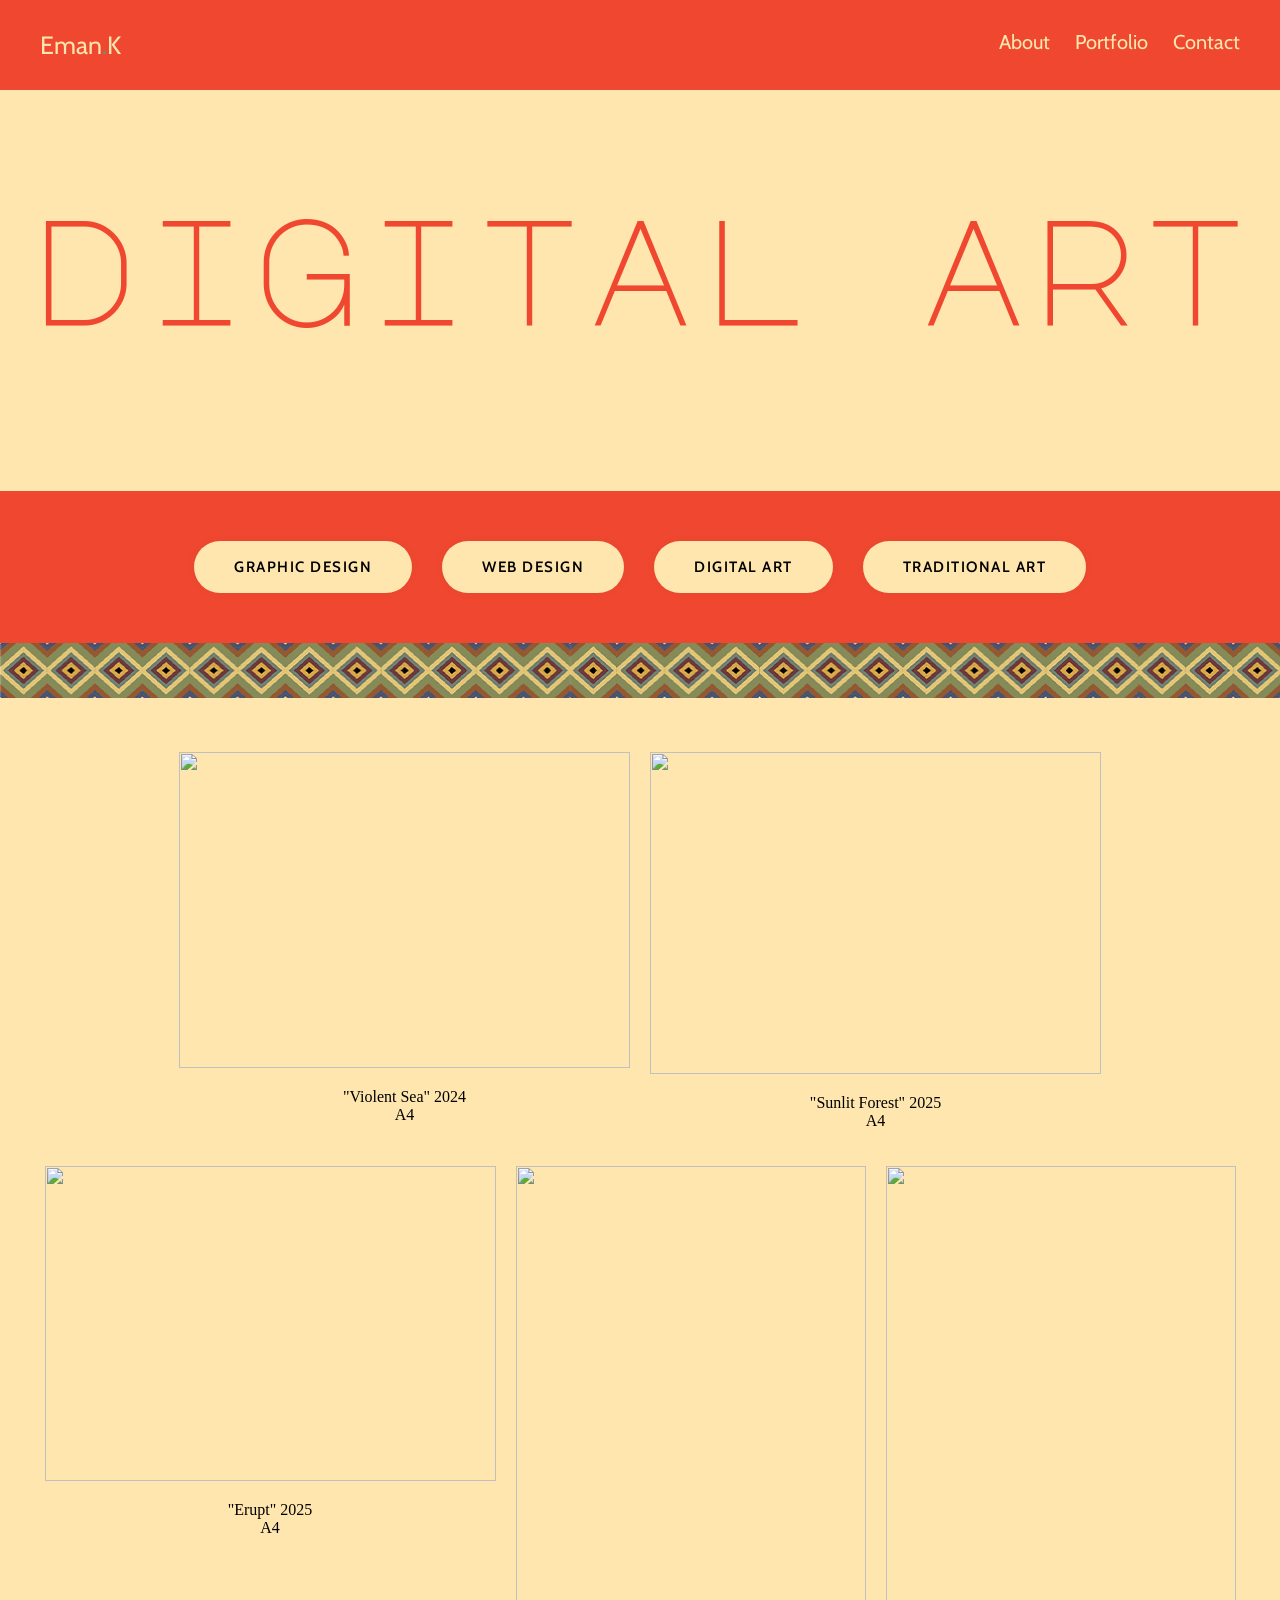
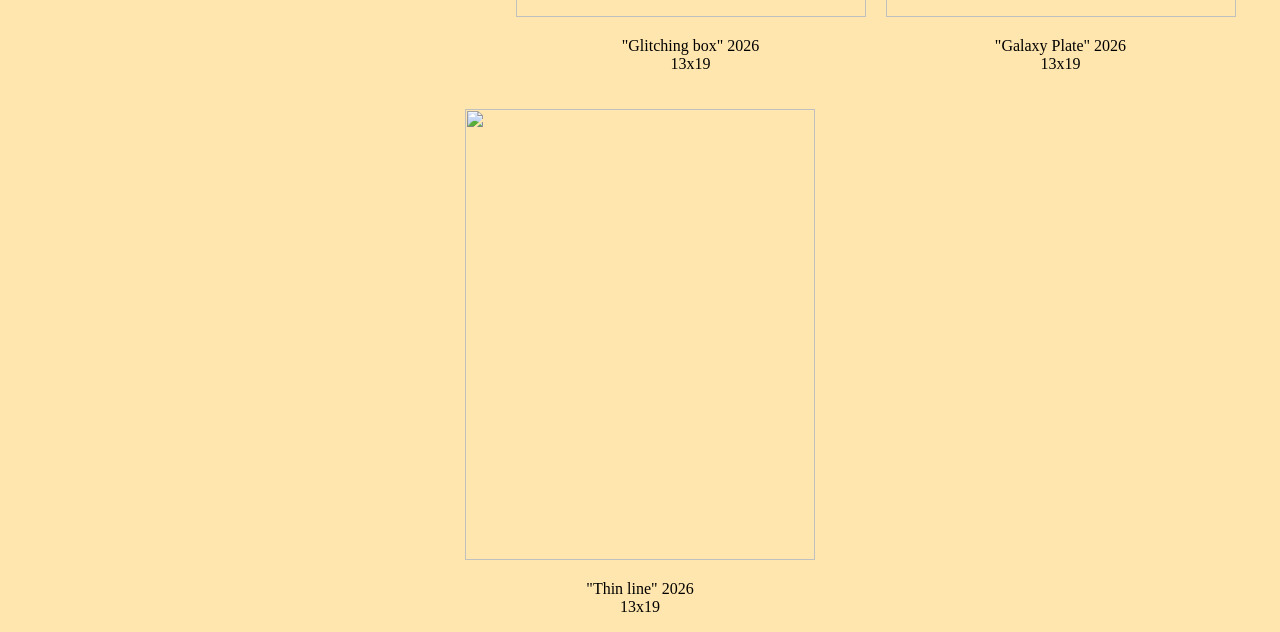
==== Digital art.html @ ba688a9a "portfolio site all files" ====
<!doctype html>
<html>
<head>
<meta charset="UTF-8">
<title>Graphic Design</title>
	
	
	<style>
	
		
body {
 background-color:#FFE6AE;
    height: 1800px;   
	margin: 0px;
}		
		
	

nav{
	display:flex;
	justify-content:space-between;
	font-size: 20px;
			
		
		
		}
			nav a{
			padding: 10px;
						  font-family: "Cabin", sans-serif;
  font-optical-sizing: auto;
  font-weight: 400;
  font-style: normal;
  font-variation-settings:
    "wdth" 100;
		}
		
		
		
				header {
  position: sticky;
  top: 0;
 
  background: #f04830;
		
			overflow: auto;
			padding: 30px;
					
					
}
main{
	display:flex;
	justify-content:center;
	gap:30px;
	margin-top:150px;
	background-color: #f04830;
	padding: 50px;
}

button {
  padding: 17px 40px;
  border-radius: 50px;
  cursor: pointer;
  border: 0;
  background-color:#FFE6AE;
  box-shadow: rgb(0 0 0 / 5%) 0 0 8px;
  letter-spacing: 1.5px;
  text-transform: uppercase;
  font-size: 15px;
  transition: all 0.5s ease;
	  font-family: "Cabin", sans-serif;
  font-optical-sizing: auto;
  font-weight: 600;
  font-style: normal;
  font-variation-settings:
    "wdth" 100;
}
button:hover {
  letter-spacing: 3px;
  background-color: #67926E;
  color: hsl(0, 0%, 100%);
  
}

button:active {
  letter-spacing: 3px;
  background-color:#67926E;
  color: hsl(0, 0%, 100%);
 
  transform: translateY(10px);
  transition: 100ms;
}


		h2{
			font-size: 30px; 
			
			
			
		}	

.about{
    margin-top: 300px;  
    width: 900px;
    margin-left: auto;
    margin-right: auto;
    font-size: 20px;

    display: flex;
    align-items: flex-start;
    gap: 30px;
	
}

.about-img{
  
    width: 300px;
    height: auto;
    margin-top: 50px;
}


.state{
    margin-top: 150px;
    width: 950px;
    margin-left: auto;
    margin-right: auto;
    font-size: 20px;
	text-align: justify;
	
    clear: both;
	
}
		.about-text{
			
			justify-content: center;
			text-align: justify;
		}
		
		#title{ margin-top: 50px;
			margin-left: auto;
			margin-right: auto;
			
			
		
		}
		
		h1{
			font-size: 150px;
			color: #f04830;
			margin-left: auto;
			margin-right: auto;
			text-align: center;
				 font-family: "Major Mono Display", monospace;
  font-weight: 400;
  font-style: normal;
		}
		
	

	a:link {
	color: #FFE6AE;
	text-decoration: none;
}
a:visited {
	text-decoration: none;
	color: #FFE6AE;
}
a:hover {
	text-decoration: none;
	color: #67926E;
}
a:active {
	text-decoration: none;
	color: #FFE6AE;
}
				.logo{font-family:'Playfair Display',serif;
			font-size: 25px;
			color: #FFE6AE;
		}
.logo span{color:#67926E}
		
		.images {
	display: flex;
	justify-content: center;
	gap: 20px;
	flex-wrap: wrap;
	margin-top: 50px;
}

.pic {
	text-align: center;
}

.pic img {
	cursor: pointer;
	transition: 0.3s;
}

.pic img:hover {
	transform: scale(1.03);
}

/* ================= LIGHTBOX ================= */

.lightbox-target {
	position: fixed;
	top: 0;
	left: 0;
	width: 100%;
	height: 100%;
	background: rgba(0,0,0,0.88);
	display: none;
	justify-content: center;
	align-items: center;
	z-index: 999;
}

.lightbox-target:target {
	display: flex;
}

.lightbox-target img {
	max-width: 90%;
	max-height: 90vh;
	box-shadow: 0 0 20px rgba(0,0,0,0.5);
}

/* CLOSE BUTTON */

.lightbox-close {
	position: absolute;
	top: 20px;
	right: 30px;
	font-size: 40px;
	color: white;
	text-decoration: none;
}

/* NEXT BUTTON */

.next {
	position: absolute;
	right: 30px;
	top: 50%;
	transform: translateY(-50%);
	font-size: 70px;
	color: white;
	text-decoration: none;
	padding: 10px;
	transition: 0.2s;
}

.next:hover {
	color: #67926E;
	transform: translateY(-50%) scale(1.2);
}
	
	
	
	</style>
		 <link rel="preconnect" href="https://fonts.googleapis.com">
<link rel="preconnect" href="https://fonts.gstatic.com" crossorigin>
<link href="https://fonts.googleapis.com/css2?family=Bitcount+Grid+Double:slnt,CRSV,ELSH@-8,1,49.8&family=Cabin:ital,wght@0,400..700;1,400..700&family=Major+Mono+Display&display=swap" rel="stylesheet">
</head>
	
	
			


<body>
<header>
<nav>
    <div class="logo"><a href="Homepage.html">
	  Eman<span>.</span>K
	  
    </a></div>
  <div>
    <a href="#about">About</a>
    <a href="#portfolio">Portfolio</a>
    <a href="#contact">Contact</a>
  </div>
</nav>
</header>
<div id="title">
	
	<h1> digital art</h1>
	</div>
	
	
	<main>

	
		
		
<a href="Graphic Design.html"> 
<button>Graphic Design</button>
		</a>
		<a href="web design.html">
<button> Web Design</button>
	  </a>
		<a href="Digital art.html">
<button> Digital Art</button>
	  </a>
		<a href="Traditional Art.html">
<button> Traditional Art</button>
		</a>
		
		
	
	</main>
<img src="border.jpg" width="1520" height="55" alt=""/>
<footer>
  
  

<div class="images">

    <div class="pic">
        <a href="#img1">
            <img src="images/boat.png" width="451" height="316">
        </a>
      <p>"Violent Sea" 2024<br>
		  A4
		</p>
    </div>

    <div class="pic">
        <a href="#img2">
            <img src="images/Forrest .png" width="451" height="322">
        </a>
      <p>"Sunlit Forest" 2025<br>
		  A4
		</p>
    </div>

    <div class="pic">
        <a href="#img3">
            <img src="images/lava.png" width="451" height="315">
        </a>
      <p>"Erupt" 2025<br>
		  A4
		</p>
    </div>

    <div class="pic">
        <a href="#img4">
            <img src="images/Eman_Radial copy.png" width="350" height="451">
        </a>
        <p>"Glitching box" 2026<br>
			13x19
		</p>
    </div>
	
	
	
	
	
	
	 <div class="pic">
        <a href="#img5">
            <img src="images/Khalid_still life 1 copy.png" width="350" height="451">
        </a>
        <p>"Galaxy Plate" 2026<br>
			13x19
		 </p>
    </div>
	
	
	
  <div class="pic">
        <a href="#img6">
            <img src="images/Eman_Diagonal copy.jpg" width="350" height="451">
        </a>
        <p>"Thin line" 2026<br>
			13x19
	  </p>
    </div>
	
	
	
	
	
	
	

	
	

</div>

<!-- ================= LIGHTBOXES ================= -->

<div id="img1" class="lightbox-target">
    <a href="#" class="lightbox-close">×</a>
    <a href="#img2" class="next">›</a>
    <img src="images/boat.png">
</div>

<div id="img2" class="lightbox-target">
    <a href="#" class="lightbox-close">×</a>
    <a href="#img3" class="next">›</a>
    <img src="images/Forrest .png">
</div>

<div id="img3" class="lightbox-target">
    <a href="#" class="lightbox-close">×</a>
    <a href="#img4" class="next">›</a>
    <img src="images/lava.png">
</div>

<div id="img4" class="lightbox-target">
    <a href="#" class="lightbox-close">×</a>
    <a href="#img5" class="next">›</a>
    <img src="images/Eman_Radial copy.png">
	
</div>

	
	
	
	
	<div id="img5" class="lightbox-target">
    <a href="#" class="lightbox-close">×</a>
    <a href="#img6" class="next">›</a>
    <img src="images/Khalid_still life 1 copy.png">
	
</div>

	<div id="img6" class="lightbox-target">
    <a href="#" class="lightbox-close">×</a>
    <a href="#img7" class="next">›</a>
    <img src="images/Eman_Diagonal copy.jpg">
	
</div>


	


  
</footer>
		
</body>
</html>
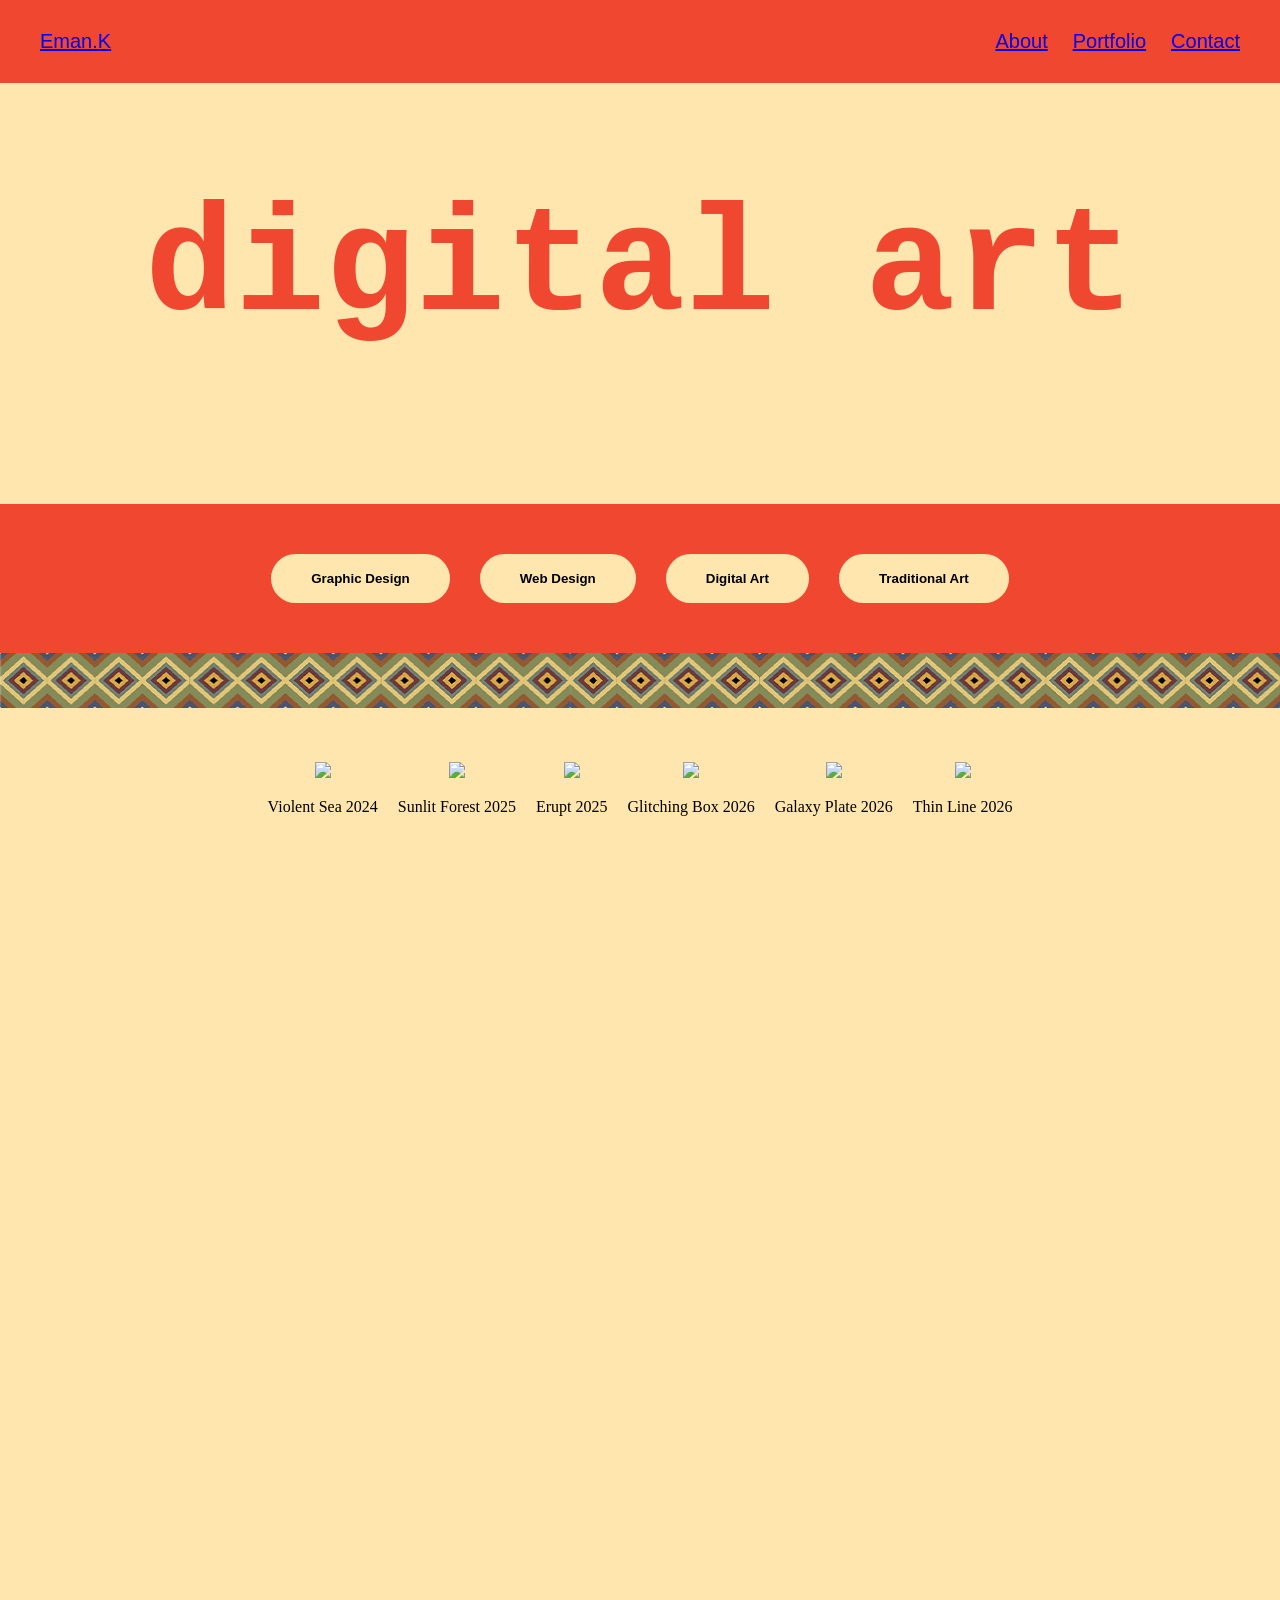
==== commit 96b9e66a: "Update Digital art.html" ====
--- a/Digital art.html
+++ b/Digital art.html
@@ -2,51 +2,35 @@
 <html>
 <head>
 <meta charset="UTF-8">
-<title>Graphic Design</title>
-	
-	
-	<style>
-	
-		
+<title>Digital Art</title>
+
+<style>
+
 body {
  background-color:#FFE6AE;
-    height: 1800px;   
-	margin: 0px;
-}		
-		
-	
+ margin: 0px;
+ height: 1800px;
+}
 
 nav{
 	display:flex;
 	justify-content:space-between;
 	font-size: 20px;
-			
-		
-		
-		}
-			nav a{
-			padding: 10px;
-						  font-family: "Cabin", sans-serif;
-  font-optical-sizing: auto;
-  font-weight: 400;
-  font-style: normal;
-  font-variation-settings:
-    "wdth" 100;
-		}
-		
-		
-		
-				header {
-  position: sticky;
-  top: 0;
- 
-  background: #f04830;
-		
-			overflow: auto;
-			padding: 30px;
-					
-					
-}
+}
+
+nav a{
+	padding: 10px;
+	font-family: "Cabin", sans-serif;
+}
+
+header {
+	position: sticky;
+	top: 0;
+	background: #f04830;
+	overflow: auto;
+	padding: 30px;
+}
+
 main{
 	display:flex;
 	justify-content:center;
@@ -62,383 +46,191 @@
   cursor: pointer;
   border: 0;
   background-color:#FFE6AE;
-  box-shadow: rgb(0 0 0 / 5%) 0 0 8px;
-  letter-spacing: 1.5px;
-  text-transform: uppercase;
-  font-size: 15px;
   transition: all 0.5s ease;
-	  font-family: "Cabin", sans-serif;
-  font-optical-sizing: auto;
+  font-family: "Cabin", sans-serif;
   font-weight: 600;
-  font-style: normal;
-  font-variation-settings:
-    "wdth" 100;
-}
+}
+
 button:hover {
-  letter-spacing: 3px;
-  background-color: #67926E;
-  color: hsl(0, 0%, 100%);
-  
-}
-
-button:active {
-  letter-spacing: 3px;
   background-color:#67926E;
-  color: hsl(0, 0%, 100%);
- 
-  transform: translateY(10px);
-  transition: 100ms;
-}
-
-
-		h2{
-			font-size: 30px; 
-			
-			
-			
-		}	
-
-.about{
-    margin-top: 300px;  
-    width: 900px;
-    margin-left: auto;
-    margin-right: auto;
-    font-size: 20px;
-
-    display: flex;
-    align-items: flex-start;
-    gap: 30px;
-	
-}
-
-.about-img{
-  
-    width: 300px;
-    height: auto;
-    margin-top: 50px;
-}
-
-
-.state{
-    margin-top: 150px;
-    width: 950px;
-    margin-left: auto;
-    margin-right: auto;
-    font-size: 20px;
-	text-align: justify;
-	
-    clear: both;
-	
-}
-		.about-text{
-			
-			justify-content: center;
-			text-align: justify;
-		}
-		
-		#title{ margin-top: 50px;
-			margin-left: auto;
-			margin-right: auto;
-			
-			
-		
-		}
-		
-		h1{
-			font-size: 150px;
-			color: #f04830;
-			margin-left: auto;
-			margin-right: auto;
-			text-align: center;
-				 font-family: "Major Mono Display", monospace;
-  font-weight: 400;
-  font-style: normal;
-		}
-		
-	
-
-	a:link {
-	color: #FFE6AE;
-	text-decoration: none;
-}
-a:visited {
-	text-decoration: none;
-	color: #FFE6AE;
-}
-a:hover {
-	text-decoration: none;
-	color: #67926E;
-}
-a:active {
-	text-decoration: none;
-	color: #FFE6AE;
-}
-				.logo{font-family:'Playfair Display',serif;
-			font-size: 25px;
-			color: #FFE6AE;
-		}
-.logo span{color:#67926E}
-		
-		.images {
-	display: flex;
-	justify-content: center;
-	gap: 20px;
-	flex-wrap: wrap;
-	margin-top: 50px;
+  color:white;
+}
+
+h1{
+	font-size: 150px;
+	color:#f04830;
+	text-align:center;
+	font-family:"Major Mono Display", monospace;
+}
+
+.images {
+	display:flex;
+	justify-content:center;
+	gap:20px;
+	flex-wrap:wrap;
+	margin-top:50px;
 }
 
 .pic {
-	text-align: center;
+	text-align:center;
 }
 
 .pic img {
-	cursor: pointer;
-	transition: 0.3s;
+	cursor:pointer;
+	transition:0.3s;
 }
 
 .pic img:hover {
-	transform: scale(1.03);
-}
-
-/* ================= LIGHTBOX ================= */
+	transform:scale(1.03);
+}
+
+/* LIGHTBOX */
 
 .lightbox-target {
-	position: fixed;
-	top: 0;
-	left: 0;
-	width: 100%;
-	height: 100%;
-	background: rgba(0,0,0,0.88);
-	display: none;
-	justify-content: center;
-	align-items: center;
-	z-index: 999;
+	position:fixed;
+	top:0;
+	left:0;
+	width:100%;
+	height:100%;
+	background:rgba(0,0,0,0.88);
+	display:none;
+	justify-content:center;
+	align-items:center;
+	z-index:999;
 }
 
 .lightbox-target:target {
-	display: flex;
+	display:flex;
 }
 
 .lightbox-target img {
-	max-width: 90%;
-	max-height: 90vh;
-	box-shadow: 0 0 20px rgba(0,0,0,0.5);
-}
-
-/* CLOSE BUTTON */
+	max-width:90%;
+	max-height:90vh;
+}
 
 .lightbox-close {
-	position: absolute;
-	top: 20px;
-	right: 30px;
-	font-size: 40px;
-	color: white;
-	text-decoration: none;
-}
-
-/* NEXT BUTTON */
+	position:absolute;
+	top:20px;
+	right:30px;
+	font-size:40px;
+	color:white;
+	text-decoration:none;
+}
 
 .next {
-	position: absolute;
-	right: 30px;
-	top: 50%;
-	transform: translateY(-50%);
-	font-size: 70px;
-	color: white;
-	text-decoration: none;
-	padding: 10px;
-	transition: 0.2s;
+	position:absolute;
+	right:30px;
+	top:50%;
+	transform:translateY(-50%);
+	font-size:70px;
+	color:white;
+	text-decoration:none;
 }
 
 .next:hover {
-	color: #67926E;
-	transform: translateY(-50%) scale(1.2);
-}
-	
-	
-	
-	</style>
-		 <link rel="preconnect" href="https://fonts.googleapis.com">
-<link rel="preconnect" href="https://fonts.gstatic.com" crossorigin>
-<link href="https://fonts.googleapis.com/css2?family=Bitcount+Grid+Double:slnt,CRSV,ELSH@-8,1,49.8&family=Cabin:ital,wght@0,400..700;1,400..700&family=Major+Mono+Display&display=swap" rel="stylesheet">
+	color:#67926E;
+	transform:translateY(-50%) scale(1.2);
+}
+
+</style>
+
 </head>
-	
-	
-			
-
 
 <body>
+
 <header>
 <nav>
-    <div class="logo"><a href="Homepage.html">
-	  Eman<span>.</span>K
-	  
-    </a></div>
-  <div>
-    <a href="#about">About</a>
-    <a href="#portfolio">Portfolio</a>
-    <a href="#contact">Contact</a>
-  </div>
+<div class="logo"><a href="Homepage.html">Eman<span>.</span>K</a></div>
+<div>
+<a href="#about">About</a>
+<a href="#portfolio">Portfolio</a>
+<a href="#contact">Contact</a>
+</div>
 </nav>
 </header>
-<div id="title">
-	
-	<h1> digital art</h1>
-	</div>
-	
-	
-	<main>
-
-	
-		
-		
-<a href="Graphic Design.html"> 
-<button>Graphic Design</button>
-		</a>
-		<a href="web design.html">
-<button> Web Design</button>
-	  </a>
-		<a href="Digital art.html">
-<button> Digital Art</button>
-	  </a>
-		<a href="Traditional Art.html">
-<button> Traditional Art</button>
-		</a>
-		
-		
-	
-	</main>
-<img src="border.jpg" width="1520" height="55" alt=""/>
-<footer>
-  
-  
+
+<h1>digital art</h1>
+
+<main>
+<a href="Graphic Design.html"><button>Graphic Design</button></a>
+<a href="web design.html"><button>Web Design</button></a>
+<a href="Digital art.html"><button>Digital Art</button></a>
+<a href="Traditional Art.html"><button>Traditional Art</button></a>
+</main>
+
+<img src="border.jpg" width="1520" height="55" alt="">
 
 <div class="images">
 
-    <div class="pic">
-        <a href="#img1">
-            <img src="images/boat.png" width="451" height="316">
-        </a>
-      <p>"Violent Sea" 2024<br>
-		  A4
-		</p>
-    </div>
-
-    <div class="pic">
-        <a href="#img2">
-            <img src="images/Forrest .png" width="451" height="322">
-        </a>
-      <p>"Sunlit Forest" 2025<br>
-		  A4
-		</p>
-    </div>
-
-    <div class="pic">
-        <a href="#img3">
-            <img src="images/lava.png" width="451" height="315">
-        </a>
-      <p>"Erupt" 2025<br>
-		  A4
-		</p>
-    </div>
-
-    <div class="pic">
-        <a href="#img4">
-            <img src="images/Eman_Radial copy.png" width="350" height="451">
-        </a>
-        <p>"Glitching box" 2026<br>
-			13x19
-		</p>
-    </div>
-	
-	
-	
-	
-	
-	
-	 <div class="pic">
-        <a href="#img5">
-            <img src="images/Khalid_still life 1 copy.png" width="350" height="451">
-        </a>
-        <p>"Galaxy Plate" 2026<br>
-			13x19
-		 </p>
-    </div>
-	
-	
-	
-  <div class="pic">
-        <a href="#img6">
-            <img src="images/Eman_Diagonal copy.jpg" width="350" height="451">
-        </a>
-        <p>"Thin line" 2026<br>
-			13x19
-	  </p>
-    </div>
-	
-	
-	
-	
-	
-	
-	
-
-	
-	
-
-</div>
-
-<!-- ================= LIGHTBOXES ================= -->
+<div class="pic">
+<a href="#img1"><img src="boat.png" width="451"></a>
+<p>Violent Sea 2024</p>
+</div>
+
+<div class="pic">
+<a href="#img2"><img src="Forrest .png" width="451"></a>
+<p>Sunlit Forest 2025</p>
+</div>
+
+<div class="pic">
+<a href="#img3"><img src="lava.png" width="451"></a>
+<p>Erupt 2025</p>
+</div>
+
+<div class="pic">
+<a href="#img4"><img src="Eman_Radial copy.png" width="350"></a>
+<p>Glitching Box 2026</p>
+</div>
+
+<div class="pic">
+<a href="#img5"><img src="Khalid_still life 1 copy.png" width="350"></a>
+<p>Galaxy Plate 2026</p>
+</div>
+
+<div class="pic">
+<a href="#img6"><img src="Eman_Diagonal copy.jpg" width="350"></a>
+<p>Thin Line 2026</p>
+</div>
+
+</div>
+
+<!-- LIGHTBOXES -->
 
 <div id="img1" class="lightbox-target">
-    <a href="#" class="lightbox-close">×</a>
-    <a href="#img2" class="next">›</a>
-    <img src="images/boat.png">
+<a href="#" class="lightbox-close">×</a>
+<a href="#img2" class="next">›</a>
+<img src="boat.png">
 </div>
 
 <div id="img2" class="lightbox-target">
-    <a href="#" class="lightbox-close">×</a>
-    <a href="#img3" class="next">›</a>
-    <img src="images/Forrest .png">
+<a href="#" class="lightbox-close">×</a>
+<a href="#img3" class="next">›</a>
+<img src="Forrest .png">
 </div>
 
 <div id="img3" class="lightbox-target">
-    <a href="#" class="lightbox-close">×</a>
-    <a href="#img4" class="next">›</a>
-    <img src="images/lava.png">
+<a href="#" class="lightbox-close">×</a>
+<a href="#img4" class="next">›</a>
+<img src="lava.png">
 </div>
 
 <div id="img4" class="lightbox-target">
-    <a href="#" class="lightbox-close">×</a>
-    <a href="#img5" class="next">›</a>
-    <img src="images/Eman_Radial copy.png">
-	
-</div>
-
-	
-	
-	
-	
-	<div id="img5" class="lightbox-target">
-    <a href="#" class="lightbox-close">×</a>
-    <a href="#img6" class="next">›</a>
-    <img src="images/Khalid_still life 1 copy.png">
-	
-</div>
-
-	<div id="img6" class="lightbox-target">
-    <a href="#" class="lightbox-close">×</a>
-    <a href="#img7" class="next">›</a>
-    <img src="images/Eman_Diagonal copy.jpg">
-	
-</div>
-
-
-	
-
-
-  
-</footer>
-		
+<a href="#" class="lightbox-close">×</a>
+<a href="#img5" class="next">›</a>
+<img src="Eman_Radial copy.png">
+</div>
+
+<div id="img5" class="lightbox-target">
+<a href="#" class="lightbox-close">×</a>
+<a href="#img6" class="next">›</a>
+<img src="Khalid_still life 1 copy.png">
+</div>
+
+<div id="img6" class="lightbox-target">
+<a href="#" class="lightbox-close">×</a>
+<a href="#img1" class="next">›</a>
+<img src="Eman_Diagonal copy.jpg">
+</div>
+
 </body>
 </html>
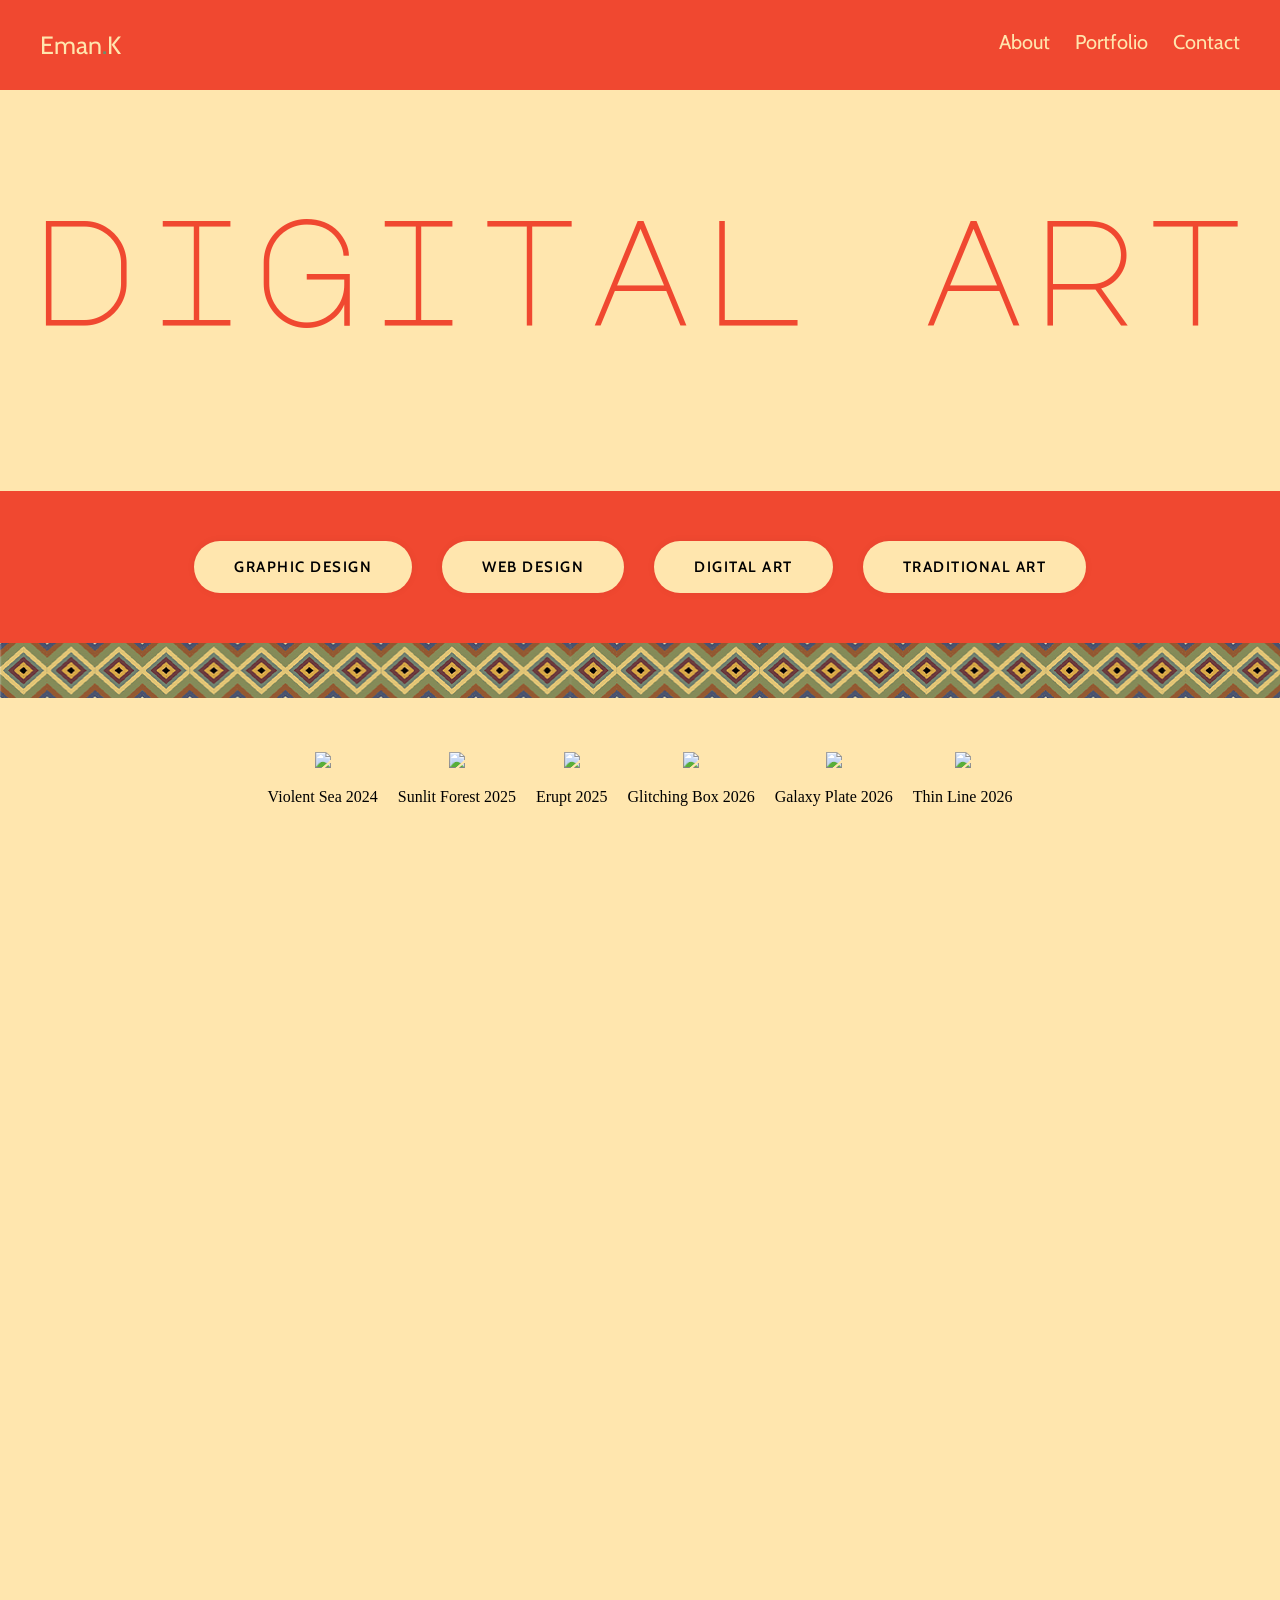
==== commit 45b96c27: "Update Digital art.html" ====
--- a/Digital art.html
+++ b/Digital art.html
@@ -4,135 +4,13 @@
 <meta charset="UTF-8">
 <title>Digital Art</title>
 
-<style>
+<link rel="stylesheet" href="styles.css">
 
-body {
- background-color:#FFE6AE;
- margin: 0px;
- height: 1800px;
-}
+<link rel="preconnect" href="https://fonts.googleapis.com">
+<link rel="preconnect" href="https://fonts.gstatic.com" crossorigin>
+<link href="https://fonts.googleapis.com/css2?family=Bitcount+Grid+Double:slnt,CRSV,ELSH@-8,1,49.8&family=Cabin:ital,wght@0,400..700;1,400..700&family=Major+Mono+Display&display=swap" rel="stylesheet">
 
-nav{
-	display:flex;
-	justify-content:space-between;
-	font-size: 20px;
-}
 
-nav a{
-	padding: 10px;
-	font-family: "Cabin", sans-serif;
-}
-
-header {
-	position: sticky;
-	top: 0;
-	background: #f04830;
-	overflow: auto;
-	padding: 30px;
-}
-
-main{
-	display:flex;
-	justify-content:center;
-	gap:30px;
-	margin-top:150px;
-	background-color: #f04830;
-	padding: 50px;
-}
-
-button {
-  padding: 17px 40px;
-  border-radius: 50px;
-  cursor: pointer;
-  border: 0;
-  background-color:#FFE6AE;
-  transition: all 0.5s ease;
-  font-family: "Cabin", sans-serif;
-  font-weight: 600;
-}
-
-button:hover {
-  background-color:#67926E;
-  color:white;
-}
-
-h1{
-	font-size: 150px;
-	color:#f04830;
-	text-align:center;
-	font-family:"Major Mono Display", monospace;
-}
-
-.images {
-	display:flex;
-	justify-content:center;
-	gap:20px;
-	flex-wrap:wrap;
-	margin-top:50px;
-}
-
-.pic {
-	text-align:center;
-}
-
-.pic img {
-	cursor:pointer;
-	transition:0.3s;
-}
-
-.pic img:hover {
-	transform:scale(1.03);
-}
-
-/* LIGHTBOX */
-
-.lightbox-target {
-	position:fixed;
-	top:0;
-	left:0;
-	width:100%;
-	height:100%;
-	background:rgba(0,0,0,0.88);
-	display:none;
-	justify-content:center;
-	align-items:center;
-	z-index:999;
-}
-
-.lightbox-target:target {
-	display:flex;
-}
-
-.lightbox-target img {
-	max-width:90%;
-	max-height:90vh;
-}
-
-.lightbox-close {
-	position:absolute;
-	top:20px;
-	right:30px;
-	font-size:40px;
-	color:white;
-	text-decoration:none;
-}
-
-.next {
-	position:absolute;
-	right:30px;
-	top:50%;
-	transform:translateY(-50%);
-	font-size:70px;
-	color:white;
-	text-decoration:none;
-}
-
-.next:hover {
-	color:#67926E;
-	transform:translateY(-50%) scale(1.2);
-}
-
-</style>
 
 </head>
 
--- a/styles.css
+++ b/styles.css
@@ -0,0 +1,252 @@
+
+	
+		
+body {
+ background-color:#FFE6AE;
+    height: 1800px;   
+	margin: 0px;
+}		
+		
+	
+
+nav{
+	display:flex;
+	justify-content:space-between;
+	font-size: 20px;
+	
+		
+		
+		}
+			nav a{
+			padding: 10px;
+						  font-family: "Cabin", sans-serif;
+  font-optical-sizing: auto;
+  font-weight: 400;
+  font-style: normal;
+  font-variation-settings:
+    "wdth" 100;
+		}
+		
+		
+		
+				header {
+  position: sticky;
+  top: 0;
+ 
+  background: #f04830;
+		
+			overflow: auto;
+			padding: 30px;
+					
+					
+}
+main{
+	display:flex;
+	justify-content:center;
+	gap:30px;
+	margin-top:150px;
+	background-color: #f04830;
+	padding: 50px;
+}
+
+button {
+  padding: 17px 40px;
+  border-radius: 50px;
+  cursor: pointer;
+  border: 0;
+  background-color:#FFE6AE;
+  box-shadow: rgb(0 0 0 / 5%) 0 0 8px;
+  letter-spacing: 1.5px;
+  text-transform: uppercase;
+  font-size: 15px;
+  transition: all 0.5s ease;
+	  font-family: "Cabin", sans-serif;
+  font-optical-sizing: auto;
+  font-weight: 600;
+  font-style: normal;
+  font-variation-settings:
+    "wdth" 100;
+	
+}
+button:hover {
+  letter-spacing: 3px;
+  background-color: #67926E;
+  color: hsl(0, 0%, 100%);
+  
+}
+
+button:active {
+  letter-spacing: 3px;
+  background-color:#67926E;
+  color: hsl(0, 0%, 100%);
+ 
+  transform: translateY(10px);
+  transition: 100ms;
+}
+
+
+		h2{
+			font-size: 30px; 
+			
+			
+			
+		}	
+
+.about{
+    margin-top: 300px;  
+    width: 900px;
+    margin-left: auto;
+    margin-right: auto;
+    font-size: 20px;
+
+    display: flex;
+    align-items: flex-start;
+    gap: 30px;
+	
+}
+
+.about-img{
+  
+    width: 300px;
+    height: auto;
+    margin-top: 50px;
+}
+
+
+.state{
+    margin-top: 150px;
+    width: 950px;
+    margin-left: auto;
+    margin-right: auto;
+    font-size: 20px;
+	text-align: justify;
+	
+    clear: both;
+	
+}
+		.about-text{
+			
+			justify-content: center;
+			text-align: justify;
+		}
+		
+		#title{ margin-top: 50px;
+			margin-left: auto;
+			margin-right: auto;
+			
+			
+		
+		}
+		
+		h1{
+			font-size: 150px;
+			color: #f04830;
+			margin-left: auto;
+			margin-right: auto;
+			text-align: center;
+		 font-family: "Major Mono Display", monospace;
+  font-weight: 400;
+  font-style: normal;
+		}
+		
+	
+
+	a:link {
+	color: #FFE6AE;
+	text-decoration: none;
+}
+a:visited {
+	text-decoration: none;
+	color: #FFE6AE;
+}
+a:hover {
+	text-decoration: none;
+	color: #67926E;
+}
+a:active {
+	text-decoration: none;
+	color: #FFE6AE;
+}
+				.logo{font-family:'Playfair Display',serif;
+			font-size: 25px;
+			color: #FFE6AE;
+		}
+.logo span{color:#67926E
+		}
+.images {
+	display: flex;
+	justify-content: center;
+	gap: 20px;
+	flex-wrap: wrap;
+	margin-top: 50px;
+}
+
+.pic {
+	text-align: center;
+}
+
+.pic img {
+	cursor: pointer;
+	transition: 0.3s;
+}
+
+.pic img:hover {
+	transform: scale(1.03);
+}
+
+/* ================= LIGHTBOX ================= */
+
+.lightbox-target {
+	position: fixed;
+	top: 0;
+	left: 0;
+	width: 100%;
+	height: 100%;
+	background: rgba(0,0,0,0.88);
+	display: none;
+	justify-content: center;
+	align-items: center;
+	z-index: 999;
+}
+
+.lightbox-target:target {
+	display: flex;
+}
+
+.lightbox-target img {
+	max-width: 90%;
+	max-height: 90vh;
+	box-shadow: 0 0 20px rgba(0,0,0,0.5);
+}
+
+/* CLOSE BUTTON */
+
+.lightbox-close {
+	position: absolute;
+	top: 20px;
+	right: 30px;
+	font-size: 40px;
+	color: white;
+	text-decoration: none;
+}
+
+/* NEXT BUTTON */
+
+.next {
+	position: absolute;
+	right: 30px;
+	top: 50%;
+	transform: translateY(-50%);
+	font-size: 70px;
+	color: white;
+	text-decoration: none;
+	padding: 10px;
+	transition: 0.2s;
+}
+
+.next:hover {
+	color: #67926E;
+	transform: translateY(-50%) scale(1.2);
+}
+
+	
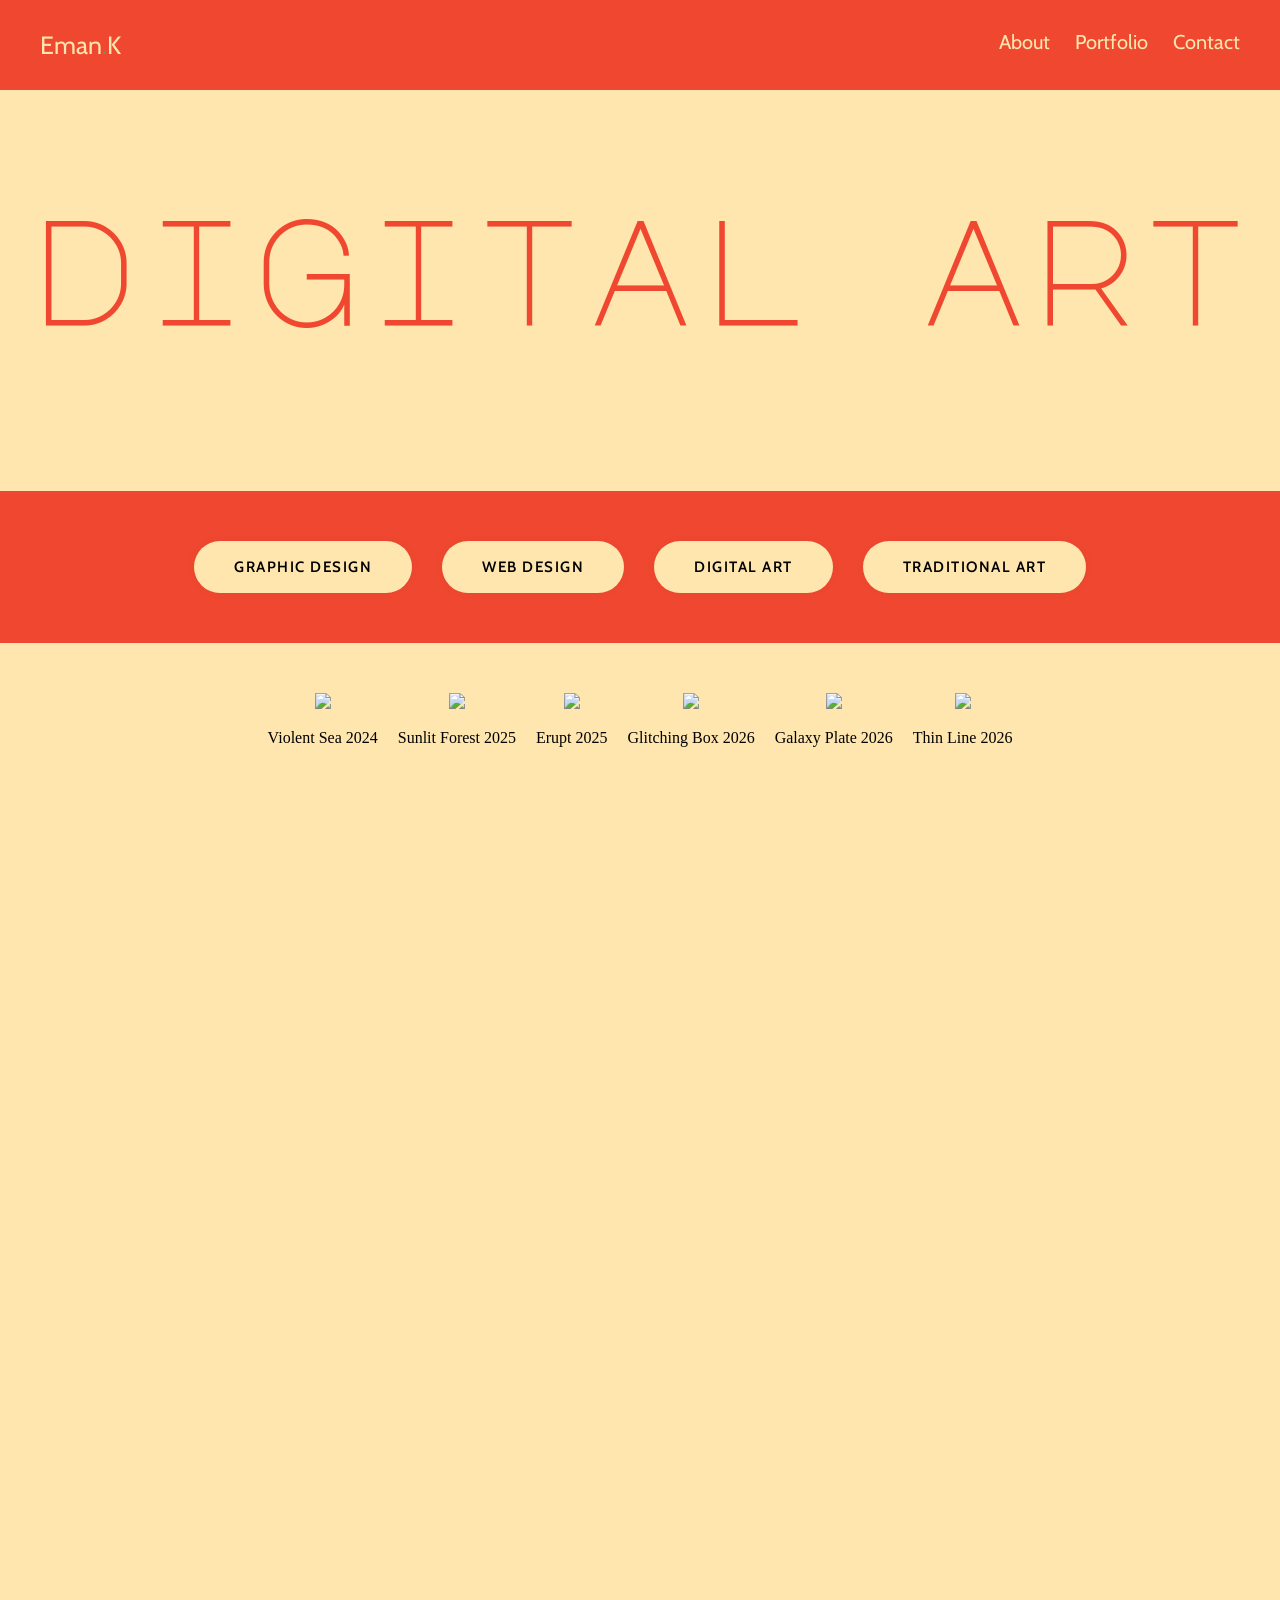
==== commit 66486ff1: "Update Digital art.html" ====
--- a/Digital art.html
+++ b/Digital art.html
@@ -36,7 +36,6 @@
 <a href="Traditional Art.html"><button>Traditional Art</button></a>
 </main>
 
-<img src="border.jpg" width="1520" height="55" alt="">
 
 <div class="images">
 
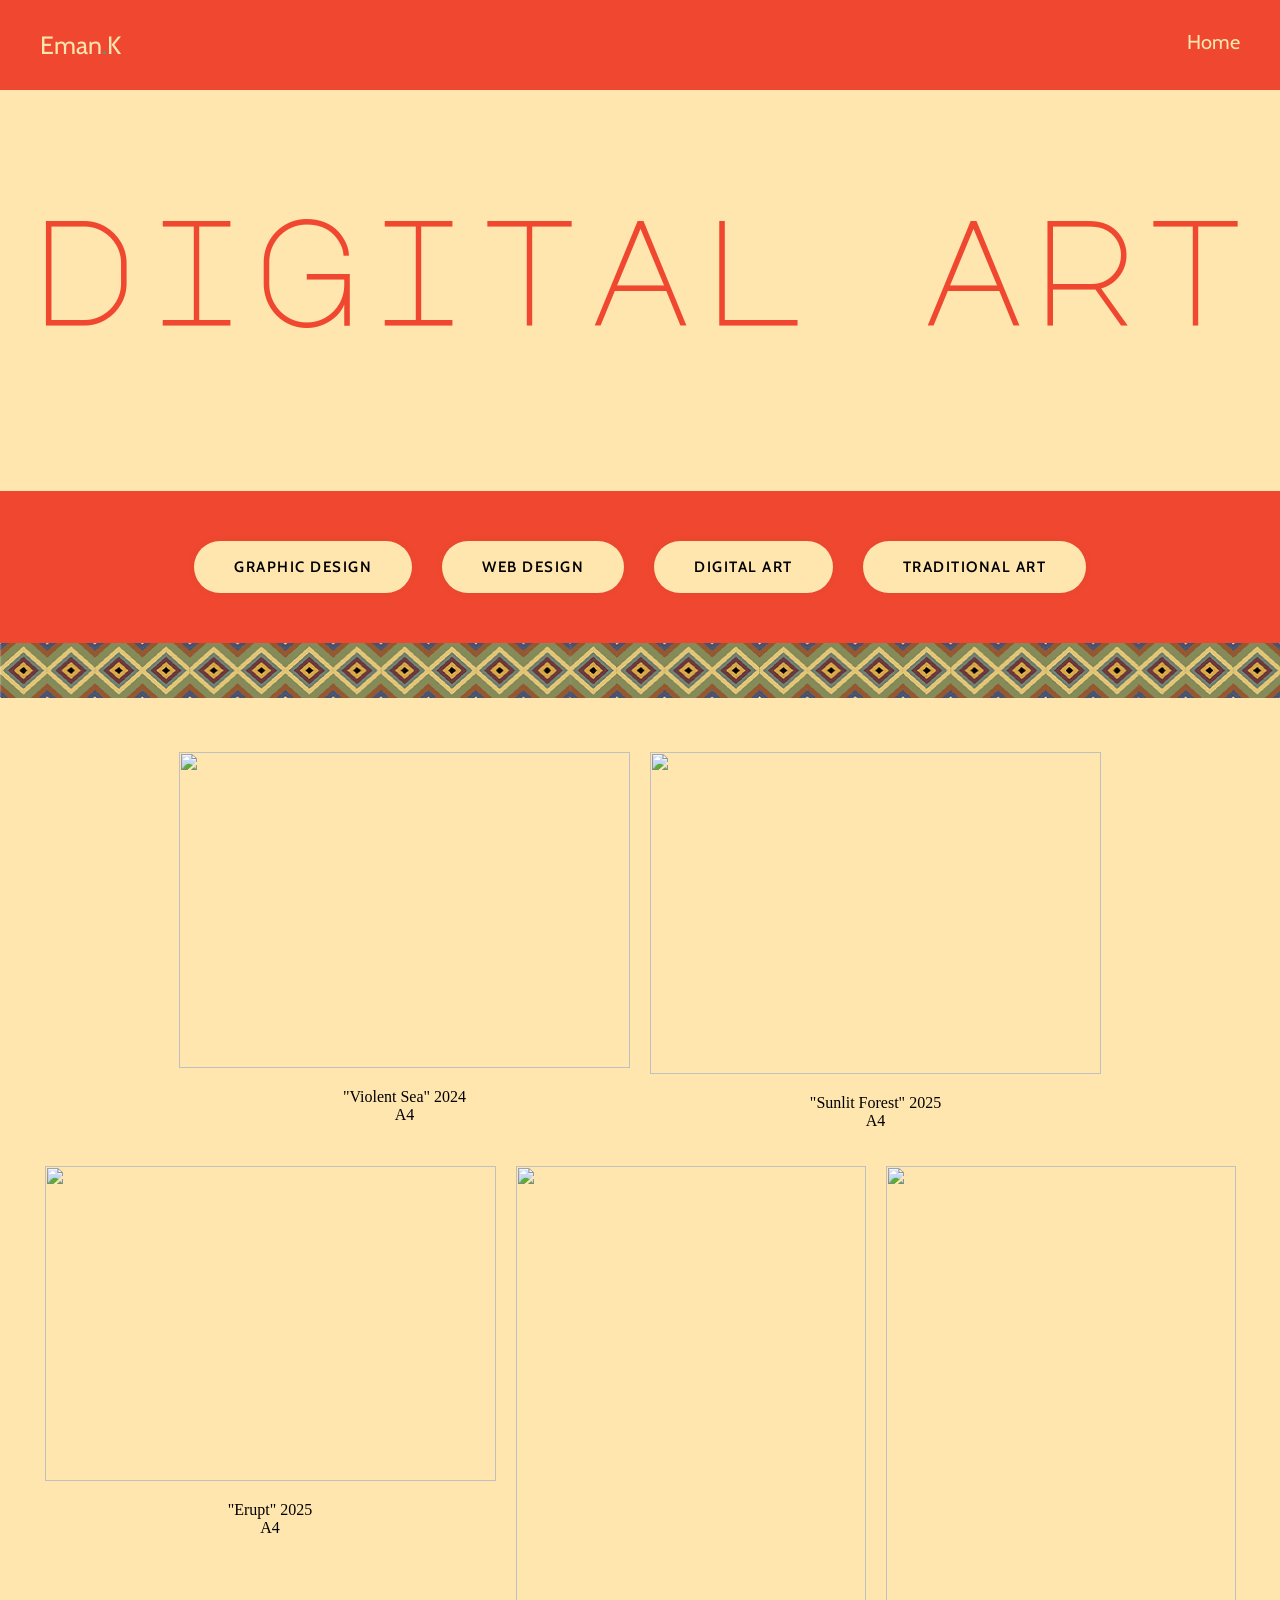
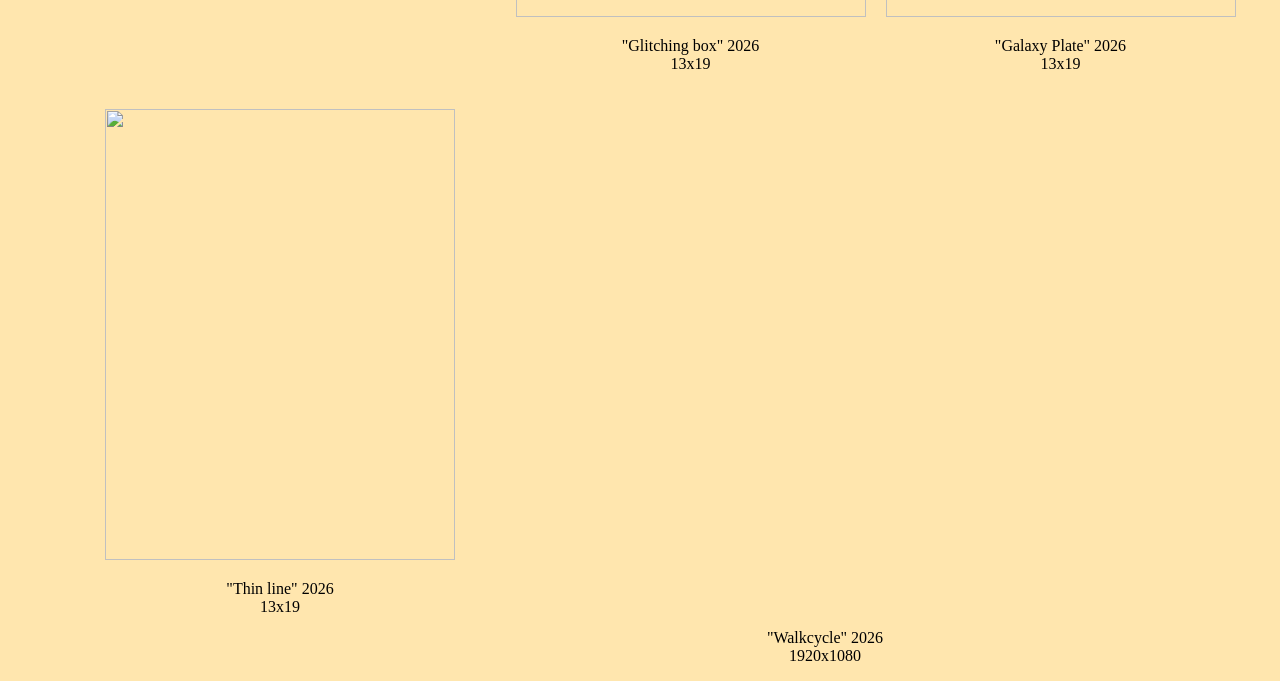
==== commit 7262ae1e: "Update Digital art.html" ====
--- a/Digital art.html
+++ b/Digital art.html
@@ -14,100 +14,205 @@
 
 </head>
 
+
+
+
+
+
 <body>
-
 <header>
 <nav>
-<div class="logo"><a href="Homepage.html">Eman<span>.</span>K</a></div>
-<div>
-<a href="#about">About</a>
-<a href="#portfolio">Portfolio</a>
-<a href="#contact">Contact</a>
-</div>
+    <div class="logo"><a href="Homepage.html">
+	  Eman<span>.</span>K
+	  
+    </a></div>
+  <div>
+        <a href="Homepage.html"> Home</a>
+
+    
+  </div>
 </nav>
 </header>
-
-<h1>digital art</h1>
-
-<main>
-<a href="Graphic Design.html"><button>Graphic Design</button></a>
-<a href="web design.html"><button>Web Design</button></a>
-<a href="Digital art.html"><button>Digital Art</button></a>
-<a href="Traditional Art.html"><button>Traditional Art</button></a>
-</main>
-
+	
+<div id="title">
+	
+	<h1> digital art</h1>
+	</div>
+	
+	
+	<main>
+
+	
+		
+		
+<a href="Graphic Design.html"> 
+<button>Graphic Design</button>
+		</a>
+		<a href="web design.html">
+<button> Web Design</button>
+	  </a>
+		<a href="Digital art.html">
+<button> Digital Art</button>
+	  </a>
+		<a href="Traditional Art.html">
+<button> Traditional Art</button>
+		</a>
+		
+		
+	
+	</main>
+<img src="border.jpg" width="1520" height="55" alt=""/>
+<footer>
+  
+  
 
 <div class="images">
 
-<div class="pic">
-<a href="#img1"><img src="boat.png" width="451"></a>
-<p>Violent Sea 2024</p>
-</div>
-
-<div class="pic">
-<a href="#img2"><img src="Forrest .png" width="451"></a>
-<p>Sunlit Forest 2025</p>
-</div>
-
-<div class="pic">
-<a href="#img3"><img src="lava.png" width="451"></a>
-<p>Erupt 2025</p>
-</div>
-
-<div class="pic">
-<a href="#img4"><img src="Eman_Radial copy.png" width="350"></a>
-<p>Glitching Box 2026</p>
-</div>
-
-<div class="pic">
-<a href="#img5"><img src="Khalid_still life 1 copy.png" width="350"></a>
-<p>Galaxy Plate 2026</p>
-</div>
-
-<div class="pic">
-<a href="#img6"><img src="Eman_Diagonal copy.jpg" width="350"></a>
-<p>Thin Line 2026</p>
-</div>
-
-</div>
-
-<!-- LIGHTBOXES -->
+    <div class="pic">
+        <a href="#img1">
+            <img src="images/boat.png" width="451" height="316">
+        </a>
+      <p>"Violent Sea" 2024<br>
+		  A4
+		</p>
+    </div>
+	
+
+    <div class="pic">
+        <a href="#img2">
+            <img src="images/Forrest .png" width="451" height="322">
+        </a>
+      <p>"Sunlit Forest" 2025<br>
+		  A4
+		</p>
+    </div>
+
+    <div class="pic">
+        <a href="#img3">
+            <img src="images/lava.png" width="451" height="315">
+        </a>
+      <p>"Erupt" 2025<br>
+		  A4
+		</p>
+    </div>
+
+    <div class="pic">
+        <a href="#img4">
+            <img src="images/Eman_Radial copy.png" width="350" height="451">
+        </a>
+        <p>"Glitching box" 2026<br>
+			13x19
+		</p>
+    </div>
+	
+	
+	
+	
+	
+	
+	 <div class="pic">
+        <a href="#img5">
+            <img src="images/Khalid_still life 1 copy.png" width="350" height="451">
+        </a>
+        <p>"Galaxy Plate" 2026<br>
+			13x19
+		 </p>
+    </div>
+	
+	
+	
+  <div class="pic">
+        <a href="#img6">
+            <img src="images/Eman_Diagonal copy.jpg" width="350" height="451">
+        </a>
+        <p>"Thin line" 2026<br>
+			13x19
+	  </p>
+    </div>
+	
+	
+	
+	<div class="pic">
+         <a href="#img7">
+         <video width="700" height="500" autoplay="autoplay" loop="loop" >
+           <source src="eman_walkcycle_10cFINAL.mp4" type="video/mp4">
+         </video>
+      </a>
+	 <p>"Walkcycle" 2026<br>
+			1920x1080
+		</p>
+
+	
+	
+	
+	
+	
+
+	</div>
+	
+
+
+
+<!-- ================= LIGHTBOXES ================= -->
 
 <div id="img1" class="lightbox-target">
-<a href="#" class="lightbox-close">×</a>
-<a href="#img2" class="next">›</a>
-<img src="boat.png">
+    <a href="#" class="lightbox-close">×</a>
+    <a href="#img2" class="next">›</a>
+    <img src="images/boat.png">
 </div>
 
 <div id="img2" class="lightbox-target">
-<a href="#" class="lightbox-close">×</a>
-<a href="#img3" class="next">›</a>
-<img src="Forrest .png">
+    <a href="#" class="lightbox-close">×</a>
+    <a href="#img3" class="next">›</a>
+    <img src="images/Forrest .png">
 </div>
 
 <div id="img3" class="lightbox-target">
-<a href="#" class="lightbox-close">×</a>
-<a href="#img4" class="next">›</a>
-<img src="lava.png">
+    <a href="#" class="lightbox-close">×</a>
+    <a href="#img4" class="next">›</a>
+    <img src="images/lava.png">
 </div>
 
 <div id="img4" class="lightbox-target">
-<a href="#" class="lightbox-close">×</a>
-<a href="#img5" class="next">›</a>
-<img src="Eman_Radial copy.png">
-</div>
-
-<div id="img5" class="lightbox-target">
-<a href="#" class="lightbox-close">×</a>
-<a href="#img6" class="next">›</a>
-<img src="Khalid_still life 1 copy.png">
-</div>
-
-<div id="img6" class="lightbox-target">
-<a href="#" class="lightbox-close">×</a>
-<a href="#img1" class="next">›</a>
-<img src="Eman_Diagonal copy.jpg">
-</div>
-
+    <a href="#" class="lightbox-close">×</a>
+    <a href="#img5" class="next">›</a>
+    <img src="images/Eman_Radial copy.png">
+	
+</div>
+
+	
+	
+	
+	
+	<div id="img5" class="lightbox-target">
+    <a href="#" class="lightbox-close">×</a>
+    <a href="#img6" class="next">›</a>
+    <img src="images/Khalid_still life 1 copy.png">
+	
+</div>
+
+	<div id="img6" class="lightbox-target">
+    <a href="#" class="lightbox-close">×</a>
+    <a href="#img7" class="next">›</a>
+    <img src="images/Eman_Diagonal copy.jpg">
+	
+</div>
+
+
+	
+		<div id="img7" class="lightbox-target">
+    <a href="#" class="lightbox-close">×</a>
+    <a href="#img8" class="next">›</a>
+      <video width="1400" height="900" autoplay="autoplay" loop="loop" >
+        <source src="eman_walkcycle_10cFINAL.mp4" type="video/mp4">
+      </video>
+	
+    </div>
+	
+  </div>
+
+  
+</footer>
+		
 </body>
 </html>
